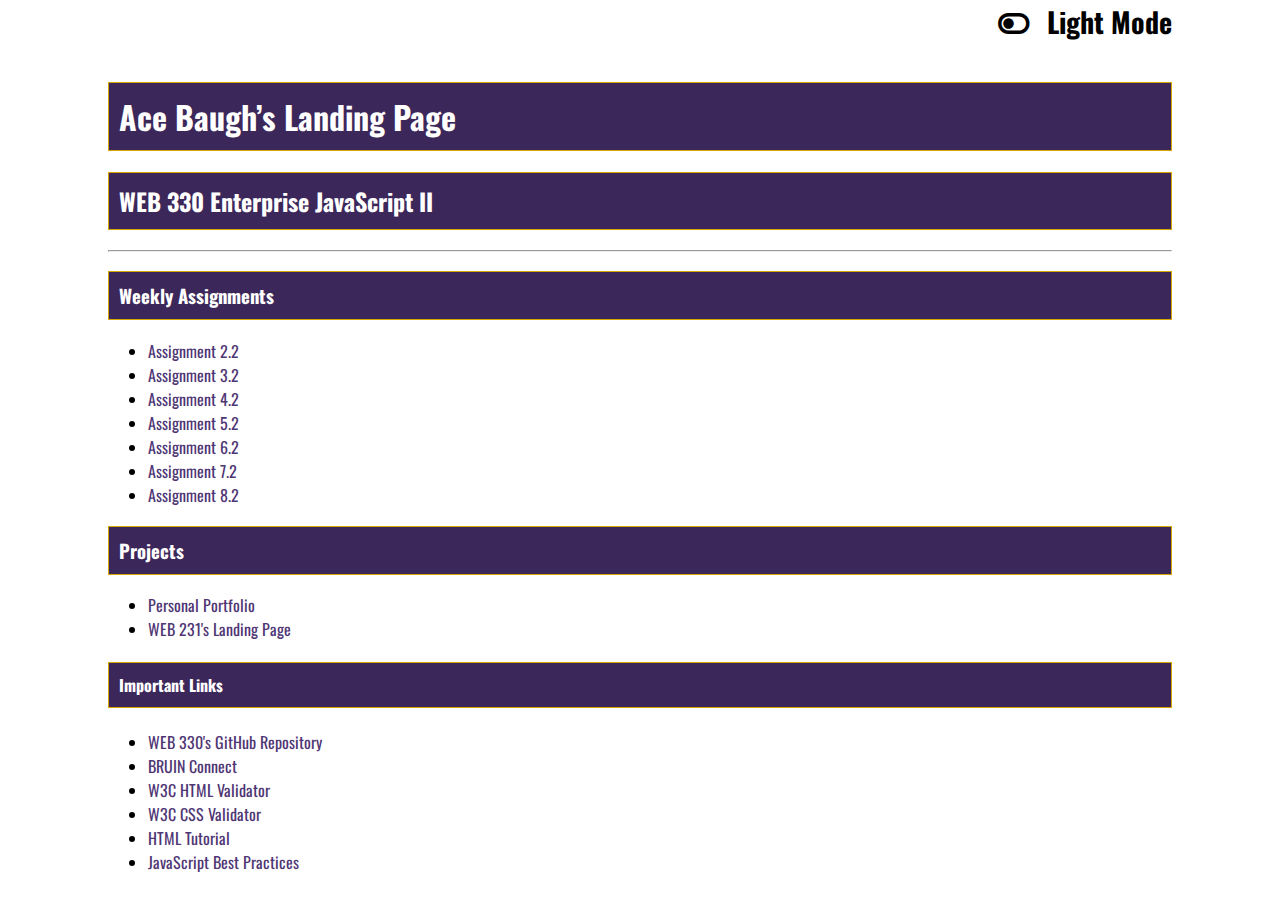
==== index.html @ d7933227 "change name to actual file name" ====
<!--
============================================
; Title: Assignment 1.3 - Environment Setup - index.html
; Author: Professor Krasso & Ace Baugh
; Date: 08/08/2022
; Modified By: Ace Baugh
; Description: WEB 330 Main index page to showcase 
;   links to assignments and projects for the course
============================================
-->

<!DOCTYPE html>
<html lang="en">
	<head>
		<meta charset="UTF-8" />
		<meta http-equiv="X-UA-Compatible" content="IE=edge" />
		<meta name="viewport" content="width=device-width, initial-scale=1.0" />
		<title>WEB 330 – Enterprise JavaScript II</title>

		<!-- Link to external CSS page-->
		<link rel="stylesheet" href="site.css" />
		<link rel="stylesheet" href="theme.css" />

		<!-- Link to google fonts-->
		<link rel="stylesheet" href="https://fonts.googleapis.com/css2?family=Oswald:wght@300;400;500;700&display=swap" />

		<!-- Link to Font Awesome CDN -->
		<link rel="stylesheet" href="https://cdnjs.cloudflare.com/ajax/libs/font-awesome/6.1.2/css/all.min.css" />

		<!-- link ot theme script -->
		<script src="theme.js"></script>
	</head>
	<body class="light-theme">
		<i class="fas fa-toggle-off pull-right" onclick="toggleMode(this)" id="icon-mode" style="font-size: 28px">
			<span id="icon-text">Light Mode</span>
		</i>
		<br />
		<!-- give a break between toggle and content -->
		<main id="container">
			<!-- Main Header -->
			<h1>Ace Baugh’s Landing Page</h1>

			<!-- Course Name -->
			<h2>WEB 330 Enterprise JavaScript II</h2>

			<hr />

			<!-- Assignment Section -->
			<h3>Weekly Assignments</h3>

			<ul>
				<li><a href="https://ace-d-baugh.github.io/web-330/week-2/baugh-palindrome.html" target="_blank">Assignment 2.2</a></li>
				<li><a href="#" target="_blank">Assignment 3.2</a></li>
				<li><a href="#" target="_blank">Assignment 4.2</a></li>
				<li><a href="#" target="_blank">Assignment 5.2</a></li>
				<li><a href="#" target="_blank">Assignment 6.2</a></li>
				<li><a href="#" target="_blank">Assignment 7.2</a></li>
				<li><a href="#" target="_blank">Assignment 8.2</a></li>
			</ul>

			<!-- Projects Section -->
			<h3>Projects</h3>

			<ul>
				<li><a href="#" target="_blank">Personal Portfolio</a></li>
				<li><a href="https://ace-d-baugh.github.io/web-231/" target="_blank">WEB 231's Landing Page</a></li>
			</ul>

			<!-- External Links that are relevant to the course -->
			<h4>Important Links</h4>

			<ul>
				<li><a href="https://github.com/buwebdev/web-330" target="_blank">WEB 330's GitHub Repository</a></li>
				<li><a href="https://bruinconnect.bellevue.edu/" target="_blank">BRUIN Connect</a></li>
				<li><a href="https://validator.w3.org/" target="_blank">W3C HTML Validator</a></li>
				<li><a href="http://jigsaw.w3.org/css-validator/" target="_blank">W3C CSS Validator</a></li>
				<li><a href="https://www.w3schools.com/html/" target="_blank">HTML Tutorial</a></li>
				<li><a href="https://www.w3schools.com/js/js_best_practices.asp" target="_blank">JavaScript Best Practices</a></li>
			</ul>
		</main>

		<script>
			/**
			 * Set the default theme to light if one has not been set in the browsers localStorage
			 */
			setDefaultTheme();

			/**
			 * Function to switch the users selected website theme
			 * @param x (this instance)
			 */
			function toggleMode(x) {
				let colorTheme = document.body.classList; // get the body's CSS class
				let iconMode = x.classList; // get the current classes assigned to the triggered button

				/**
				 * If the current body class is set to the light-theme, update the user's preference to the dark-theme in the browsers
				 * local storage.
				 */
				if (colorTheme.value === 'light-theme') {
					localStorage.clear();
					localStorage.setItem('mode', 'dark-theme');
					localStorage.setItem('iconMode', 'fa-toggle-on');
					localStorage.setItem('iconText', 'Dark Mode');
				} else {
					/**
					 * If the current body class is set to the dark-theme, update the user's preference to the light-theme in the browsers
					 * local storage.
					 */
					localStorage.clear();
					localStorage.setItem('mode', 'light-theme');
					localStorage.setItem('iconMode', 'fa-toggle-off');
					localStorage.setItem('iconText', 'Light Mode');
				}

				/**
				 * Apply the updated selection to the HTML page elements
				 */
				colorTheme.value = localStorage.getItem('mode');
				iconMode.value = `fa ${localStorage.getItem('iconMode')} pull-right`;
				document.getElementById('icon-text').innerHTML = localStorage.getItem('iconText');
			}

			/**
			 * Function to clear the browsers localStorage and set the default theme to light-theme.
			 * This function is for demonstration purposes only and does not need to be included in any of your solutions.
			 */
			function clearLocalStorage() {
				localStorage.clear();
				document.body.classList.value = 'light-theme';
				document.getElementById('icon-text').innerHTML = 'Light Mode';
				document.getElementById('icon-mode').classList.value = 'fa fa-toggle-off pull-right';
			}
		</script>
	</body>
</html>
---- site.css ----
/*
   ============================================
; Title: Assignment 1.3 - Environment Setup - site.css
; Author: Professor Krasso & Ace Baugh
; Date: 08/08/2022
; Modified By: Ace Baugh
; Description: WEB 330 CSS for index.html
;============================================
*/

#container {
	margin: 50px 100px 0;
}

#icon-mode:hover {
	cursor: pointer;
}

#icon-text {
	padding-left: 10px;
}

.pull-right {
	float: right;
	margin-right: 100px;
}

.assign-container {
	padding: 10px;
}

.assign-content {
	width: 600px;
	margin: 3% auto 0;
}

.assign-results-text {
	text-align: center;
	font-size: 28px;
}

.app-header {
	text-align: center;
	font-weight: 400;
	border: none;
	color: inherit;
	background-color: inherit;
}

/* Return Home Links */
.return-home {
	color: var(--anchor-color);
	text-decoration: none;
}

.return-home:hover {
	background-color: var(--anchor-hover-background-color);
	color: var(--anchor-hover-color);
}

.return-home:visited {
	color: var(--primaryColor);
}

.form {
   display: inline-grid;
   grid-template-columns: auto;
}

.form-field {
   padding: 20px;
}

.full-width {
   width: 100%;
}

.assign-results-text {
	text-align: center;
	font-size: 28px;
}
---- theme.css ----
/*
============================================
; Title: Assignment #.# theme.css
; Author: Professor Krasso & Ace Baugh
; Date: 08/08/2022
; Modified By: Ace Baugh
; Description: Theme CSS file for all WEB 330 exercises and projects
;============================================
*/

body.light-theme {
	--text-color: #000;
	--background-color: #fff;
	--anchor-color: #4f3674;
	--h1-background-color: #3c275a;
	--h1-border-color: #d6a800;
	--heading-background-color: #3c275a;
	--heading-color: #fff;
	--heading-border-color: #d6a800;
	--anchor-hover-color: #4f3674;
	--anchor-hover-background-color: #d6a800;
	--card-background-color: #fff;
	--card-title-color: #4f3674;
	--btn-background-color: #4f3674;
	--btn-color: #fff;
	--btn-border-color: #000;
	--btn-hover-background-color: #d6a800;
	--btn-hover-color: #4f3674;
	--input-border-color: #ccc;
}

body.dark-theme {
	--text-color: #fafafa;
	--background-color: #303030;
	--anchor-color: #fff;
	--h1-background-color: #9c27b0;
	--h1-border-color: #9c27b0;
	--heading-background-color: #424242;
	--heading-color: #fff;
	--heading-border-color: #424242;
	--anchor-hover-color: #d176e1;
	--anchor-hover-background-color: #303030;
	--card-background-color: #424242;
	--card-title-color: #d176e1;
	--btn-background-color: #d176e1;
	--btn-color: #fff;
	--btn-border-color: #303030;
	--btn-hover-background-color: #7d4787;
	--btn-hover-color: #fff;
	--input-border-color: #303030;
}

/* Making the font the same over the whole document */
* {
	font-family: 'Oswald', Verdana, Arial, sans-serif;
}

body {
	color: var(--text-color);
	background: var(--background-color);
}

a {
	color: var(--anchor-color);
	text-decoration: none;
}

a:hover {
	background: var(--anchor-hover-background-color);
	color: var(--anchor-hover-color);
}

h1 {
	color: var(--heading-color);
	background: var(--h1-background-color);
	padding: 10px;
	border: 1px solid var(--h1-border-color);
}

h2,
h3,
h4 {
	color: var(--heading-color);
	background: var(--heading-background-color);
	padding: 10px;
	border: 1px solid var(--heading-border-color);
}

#icon-mode:hover {
	cursor: pointer;
}

#icon-text {
	padding-left: 10px;
}

.pull-right {
	float: right;
}

/* Card styles */
.card-container {
	width: 600px;
	margin: 3% auto 0;
}

.card {
	box-shadow: 0 4px 8px 0 rgba(0, 0, 0, 0.2);
	transition: 0.3s;
	background: var(--card-background-color);
}

.card-title {
	text-align: center;
	font-size: 2em;
	color: var(--card-title-color);
	font-weight: 400;
}

.card-content {
	padding: 2px 16px;
}

.card:hover {
	box-shadow: 0 8px 16px 0 rgba(0, 0, 0, 0.2);
}

/* Button styles */
.btn {
	text-align: center;
	text-decoration: none;
	display: inline-block;
	font-size: 16px;
	margin: 4px 2px;
	cursor: pointer;
	padding: 15px 32px;
	color: black;
	border-radius: 5px;
	border: 2px solid var(--btn-border-color);
}

.btn-primary {
	background-color: var(--btn-background-color);
	color: var(--btn-color);
}

.btn-primary:hover {
	background-color: var(--btn-hover-background-color);
	color: var(--btn-hover-color);
}

/* Style for input fields and dropdown menu selects */
.input,
.drop-down-menu {
	padding: 12px 20px;
	margin: 8px 0;
	display: inline-block;
	border: 1px solid var(--input-border-color);
	border-radius: 4px;
	box-sizing: border-box;
}
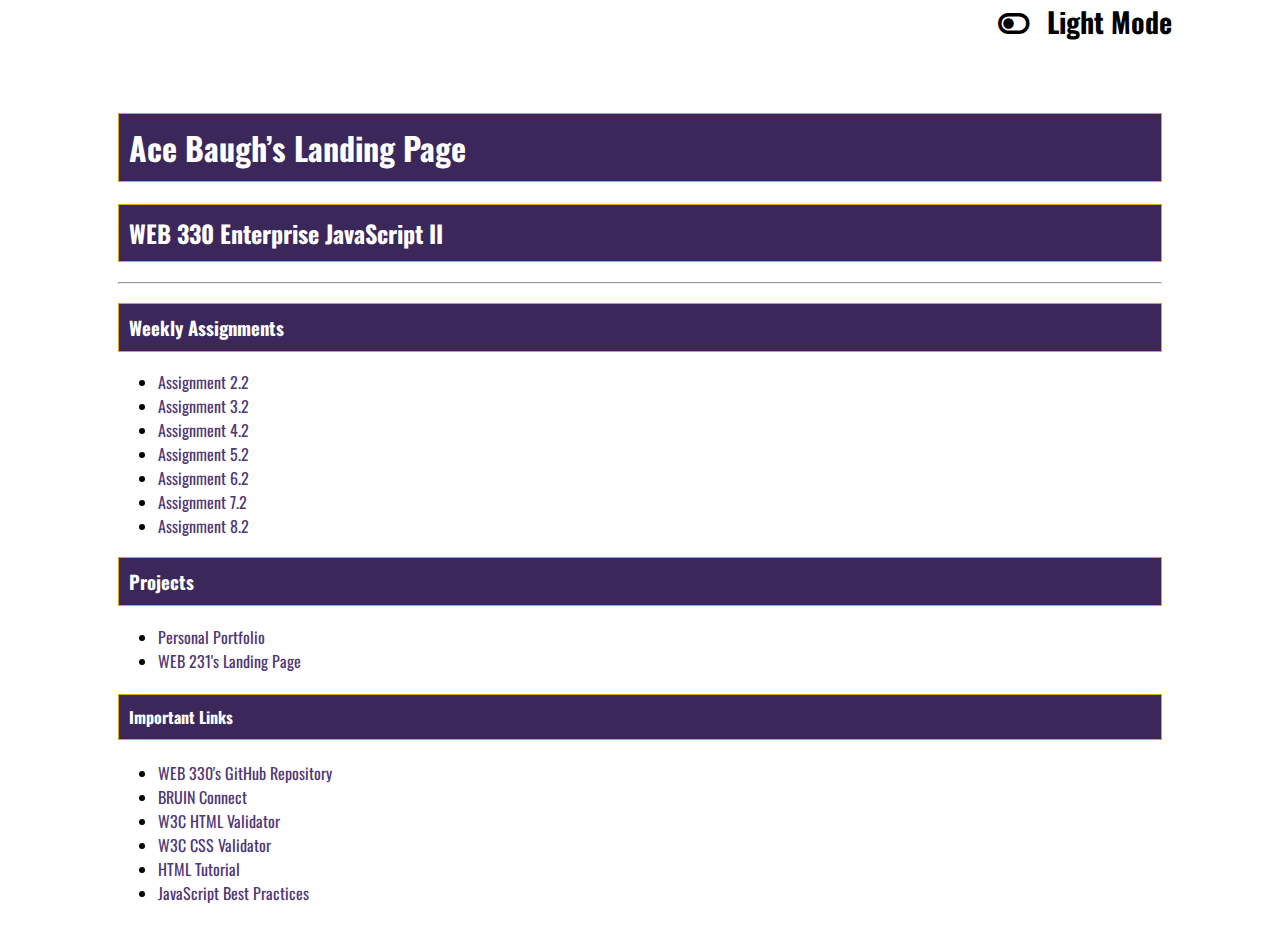
==== commit 4e2d31b8: "Trying to get enter to work" ====
--- a/index.html
+++ b/index.html
@@ -50,8 +50,8 @@
 
 			<ul>
 				<li><a href="https://ace-d-baugh.github.io/web-330/week-2/baugh-palindrome.html" target="_blank">Assignment 2.2</a></li>
-				<li><a href="#" target="_blank">Assignment 3.2</a></li>
-				<li><a href="#" target="_blank">Assignment 4.2</a></li>
+				<li><a href="https://ace-d-baugh.github.io/web-330/week-3/baugh-restaurant.html" target="_blank">Assignment 3.2</a></li>
+				<li><a href="https://ace-d-baugh.github.io/web-330/week-4/baugh-calorie.html" target="_blank">Assignment 4.2</a></li>
 				<li><a href="#" target="_blank">Assignment 5.2</a></li>
 				<li><a href="#" target="_blank">Assignment 6.2</a></li>
 				<li><a href="#" target="_blank">Assignment 7.2</a></li>
--- a/site.css
+++ b/site.css
@@ -8,10 +8,13 @@
 ;============================================
 */
 
+/* Main container style */
 #container {
 	margin: 50px 100px 0;
+	padding: 10px;
 }
 
+/* Theme selector icon styles */
 #icon-mode:hover {
 	cursor: pointer;
 }
@@ -20,11 +23,13 @@
 	padding-left: 10px;
 }
 
+/* Float an item to the right */
 .pull-right {
 	float: right;
 	margin-right: 100px;
 }
 
+/* Output styles */
 .assign-container {
 	padding: 10px;
 }
@@ -39,6 +44,7 @@
 	font-size: 28px;
 }
 
+/* Main header style */
 .app-header {
 	text-align: center;
 	font-weight: 400;
@@ -47,21 +53,12 @@
 	background-color: inherit;
 }
 
-/* Return Home Links */
-.return-home {
-	color: var(--anchor-color);
-	text-decoration: none;
+#results-container {
+   width: 600px;
+   margin: 3% auto 0;
 }
 
-.return-home:hover {
-	background-color: var(--anchor-hover-background-color);
-	color: var(--anchor-hover-color);
-}
-
-.return-home:visited {
-	color: var(--primaryColor);
-}
-
+/* Form styles */
 .form {
    display: inline-grid;
    grid-template-columns: auto;
@@ -74,8 +71,3 @@
 .full-width {
    width: 100%;
 }
-
-.assign-results-text {
-	text-align: center;
-	font-size: 28px;
-}--- a/theme.css
+++ b/theme.css
@@ -4,10 +4,12 @@
 ; Author: Professor Krasso & Ace Baugh
 ; Date: 08/08/2022
 ; Modified By: Ace Baugh
-; Description: Theme CSS file for all WEB 330 exercises and projects
+; Description: Theme CSS file for all WEB 330 projects
+;					Variables set to change colors for theme
 ;============================================
 */
 
+/* Light Theme CSS */
 body.light-theme {
 	--text-color: #000;
 	--background-color: #fff;
@@ -27,8 +29,15 @@
 	--btn-hover-background-color: #d6a800;
 	--btn-hover-color: #4f3674;
 	--input-border-color: #ccc;
-}
-
+	--input-checkbox-color: #d6a800;
+	--table-header-background-color: #4F3674;
+	--table-header-color: #fff;
+	--table-border-color: #ddd;
+	--table-hover-background-color: #D6A800;
+	--table-hover-color: #4F3674;
+}
+
+/* Dark Theme CSS */
 body.dark-theme {
 	--text-color: #fafafa;
 	--background-color: #303030;
@@ -48,6 +57,12 @@
 	--btn-hover-background-color: #7d4787;
 	--btn-hover-color: #fff;
 	--input-border-color: #303030;
+	--input-checkbox-color: #9c27b0;
+	--table-header-background-color: #D176E1;
+	--table-header-color: #fff;
+	--table-border-color: #303030;
+	--table-hover-background-color: #7D4787;
+	--table-hover-color: #fff;
 }
 
 /* Making the font the same over the whole document */
@@ -159,3 +174,45 @@
 	border-radius: 4px;
 	box-sizing: border-box;
 }
+
+input[type='checkbox'] {
+	accent-color: var(--input-checkbox-color);
+}
+
+/* Return Home Links */
+.return-home {
+	color: var(--anchor-color);
+	text-decoration: none;
+}
+
+.return-home:hover {
+	background-color: var(--anchor-hover-background-color);
+	color: var(--anchor-hover-color);
+}
+
+.return-home:visited {
+	color: var(--anchor-color);
+}
+
+/* Table Styles */
+.table {
+	border-collapse: collapse;
+	margin-bottom: 30px;
+	text-align: left;
+}
+
+.table th {
+	background-color: var(--table-header-background-color);
+	color: var(--table-header-color);
+}
+
+.table td, th {
+	border: 1px solid var(--table-border-color);
+	padding: 12px;
+}
+
+tr:hover {
+	background-color: var(--table-hover-background-color);
+	color: var(--table-hover-color);
+	cursor: pointer;
+}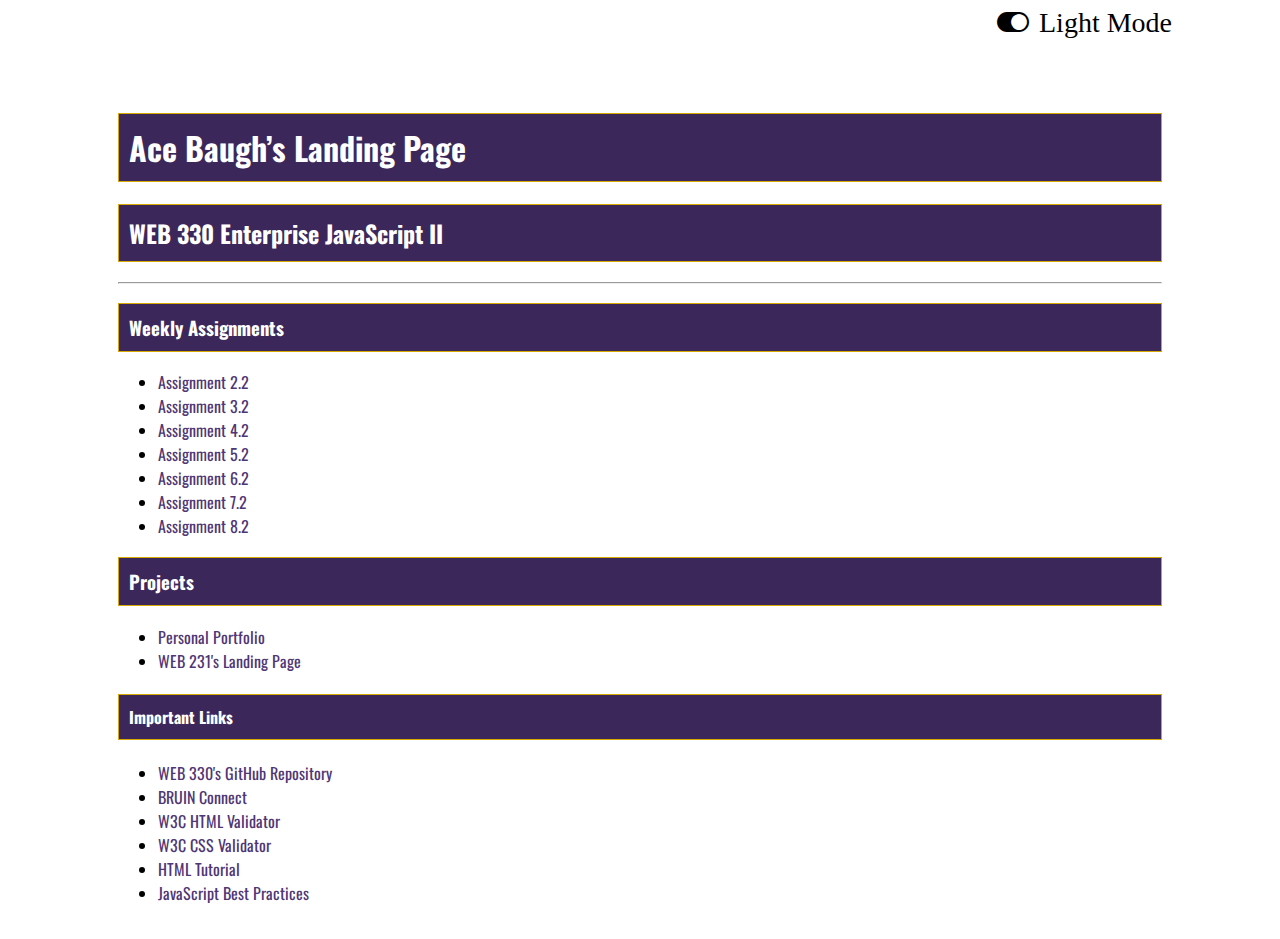
==== commit 2e4d3db4: "Change to different version of fontawesome" ====
--- a/index.html
+++ b/index.html
@@ -25,16 +25,14 @@
 		<link rel="stylesheet" href="https://fonts.googleapis.com/css2?family=Oswald:wght@300;400;500;700&display=swap" />
 
 		<!-- Link to Font Awesome CDN -->
-		<link rel="stylesheet" href="https://cdnjs.cloudflare.com/ajax/libs/font-awesome/6.1.2/css/all.min.css" />
+      <link rel="stylesheet" href="https://cdnjs.cloudflare.com/ajax/libs/font-awesome/4.7.0/css/font-awesome.min.css">
 
 		<!-- link ot theme script -->
 		<script src="theme.js"></script>
 	</head>
 	<body class="light-theme">
-		<i class="fas fa-toggle-off pull-right" onclick="toggleMode(this)" id="icon-mode" style="font-size: 28px">
-			<span id="icon-text">Light Mode</span>
-		</i>
-		<br />
+		<i onclick="toggleMode(this)" id="icon-mode" class="fa fa-toggle-on pull-right" style="font-size: 28px"><span id="icon-text">Dark Mode</span></i>
+		<br>
 		<!-- give a break between toggle and content -->
 		<main id="container">
 			<!-- Main Header -->
--- a/theme.css
+++ b/theme.css
@@ -66,13 +66,10 @@
 }
 
 /* Making the font the same over the whole document */
-* {
-	font-family: 'Oswald', Verdana, Arial, sans-serif;
-}
-
 body {
 	color: var(--text-color);
 	background: var(--background-color);
+	font-family: 'Oswald', Verdana, Arial, sans-serif;
 }
 
 a {
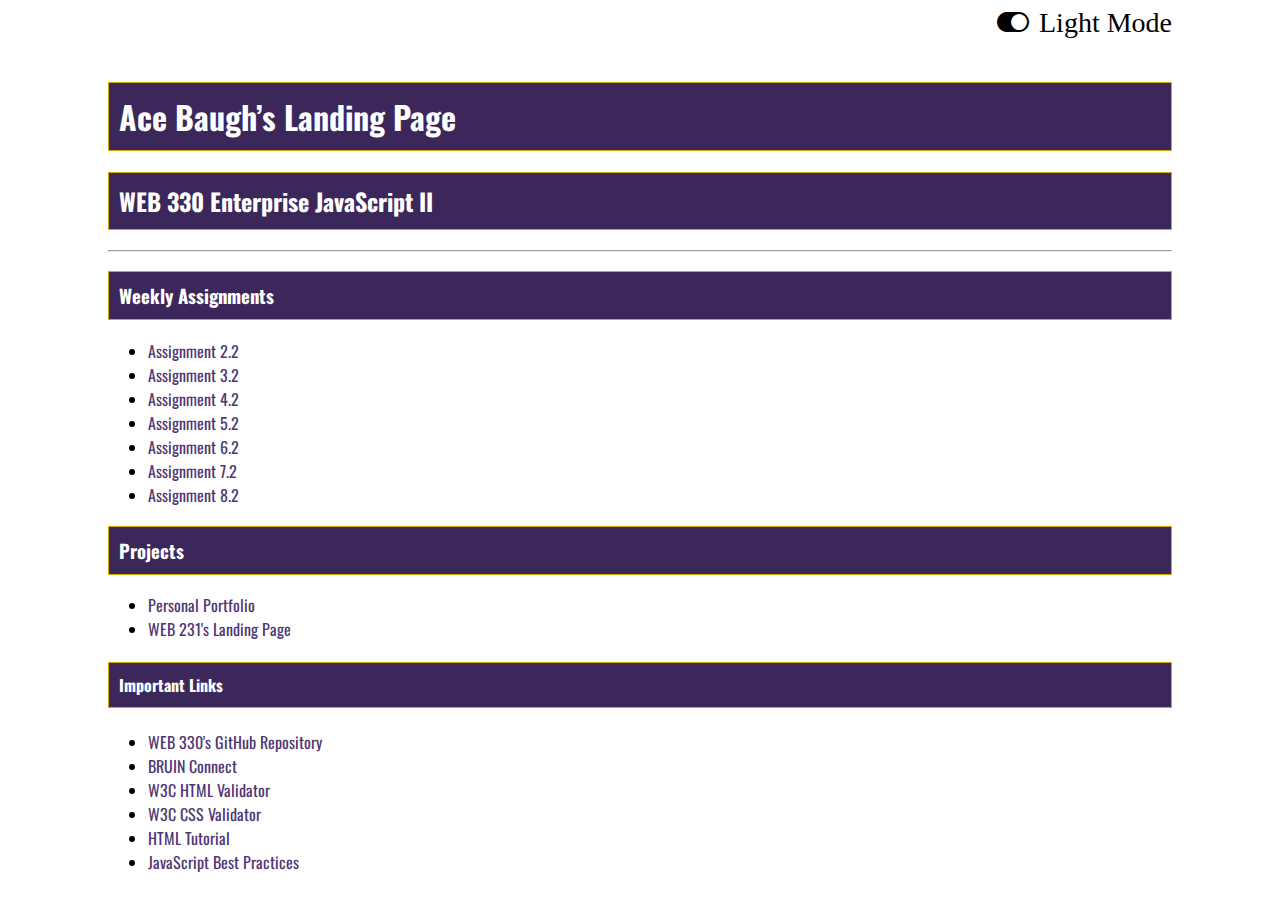
==== commit f0d4c7ad: "Assignment made and table built" ====
--- a/index.html
+++ b/index.html
@@ -50,17 +50,17 @@
 				<li><a href="https://ace-d-baugh.github.io/web-330/week-2/baugh-palindrome.html" target="_blank">Assignment 2.2</a></li>
 				<li><a href="https://ace-d-baugh.github.io/web-330/week-3/baugh-restaurant.html" target="_blank">Assignment 3.2</a></li>
 				<li><a href="https://ace-d-baugh.github.io/web-330/week-4/baugh-calorie.html" target="_blank">Assignment 4.2</a></li>
-				<li><a href="#" target="_blank">Assignment 5.2</a></li>
-				<li><a href="#" target="_blank">Assignment 6.2</a></li>
-				<li><a href="#" target="_blank">Assignment 7.2</a></li>
-				<li><a href="#" target="_blank">Assignment 8.2</a></li>
+				<li><a href="https://ace-d-baugh.github.io/web-330/week-5/baugh-bobs-auto-repair.html" target="_blank">Assignment 5.2</a></li>
+				<li><a href="https://ace-d-baugh.github.io/web-330/week-6/baugh-future-value.html" target="_blank">Assignment 6.2</a></li>
+				<li><a href="https://ace-d-baugh.github.io/web-330/week-7/baugh-whatabook1.html" target="_blank">Assignment 7.2</a></li>
+				<li><a href="https://ace-d-baugh.github.io/web-330/week-8/baugh-whatabook2.html" target="_blank">Assignment 8.2</a></li>
 			</ul>
 
 			<!-- Projects Section -->
 			<h3>Projects</h3>
 
 			<ul>
-				<li><a href="#" target="_blank">Personal Portfolio</a></li>
+				<li><a href="https://ace-d-baugh.github.io/personal-portfolio" target="_blank">Personal Portfolio</a></li>
 				<li><a href="https://ace-d-baugh.github.io/web-231/" target="_blank">WEB 231's Landing Page</a></li>
 			</ul>
 
--- a/site.css
+++ b/site.css
@@ -11,7 +11,6 @@
 /* Main container style */
 #container {
 	margin: 50px 100px 0;
-	padding: 10px;
 }
 
 /* Theme selector icon styles */
@@ -65,7 +64,7 @@
 }
 
 .form-field {
-   padding: 20px;
+   padding: 0 20px;
 }
 
 .full-width {
--- a/theme.css
+++ b/theme.css
@@ -192,18 +192,18 @@
 }
 
 /* Table Styles */
-.table {
+table {
 	border-collapse: collapse;
 	margin-bottom: 30px;
 	text-align: left;
 }
 
-.table th {
+table th {
 	background-color: var(--table-header-background-color);
 	color: var(--table-header-color);
 }
 
-.table td, th {
+table td, th {
 	border: 1px solid var(--table-border-color);
 	padding: 12px;
 }
